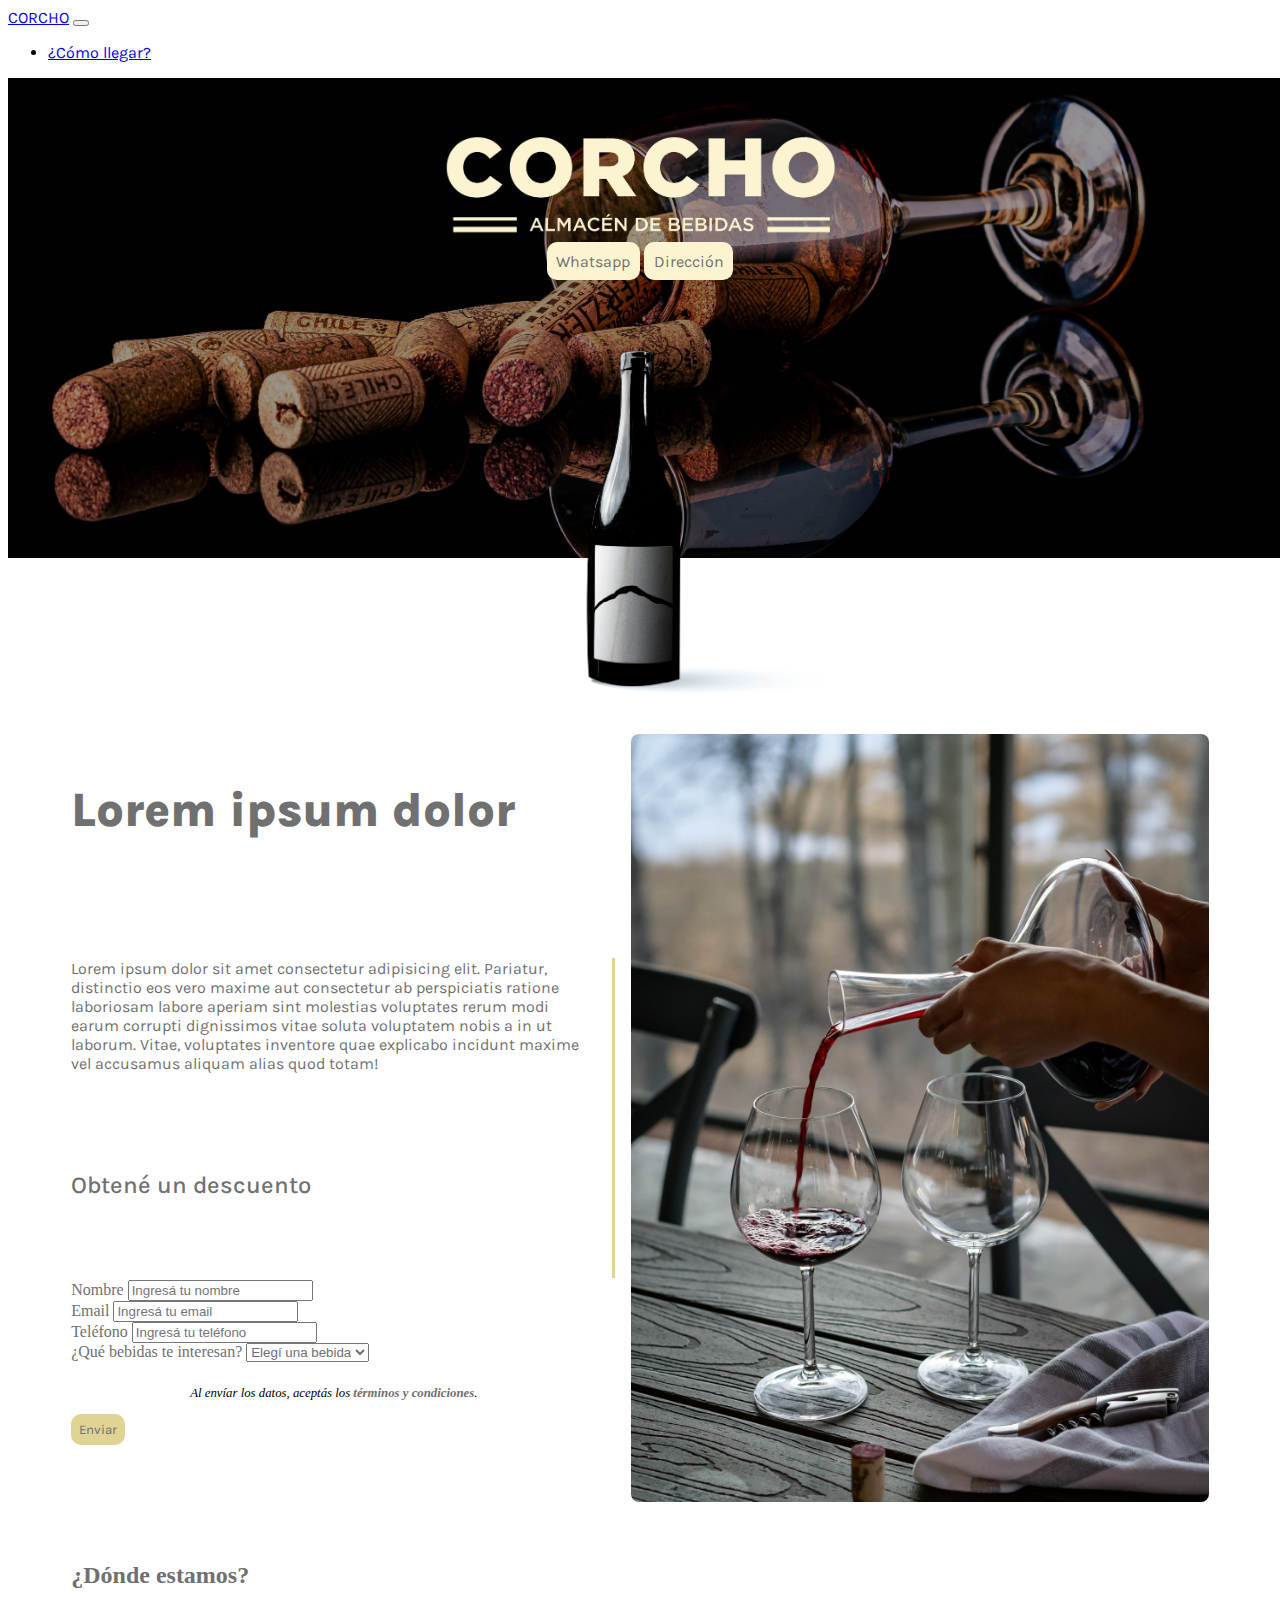
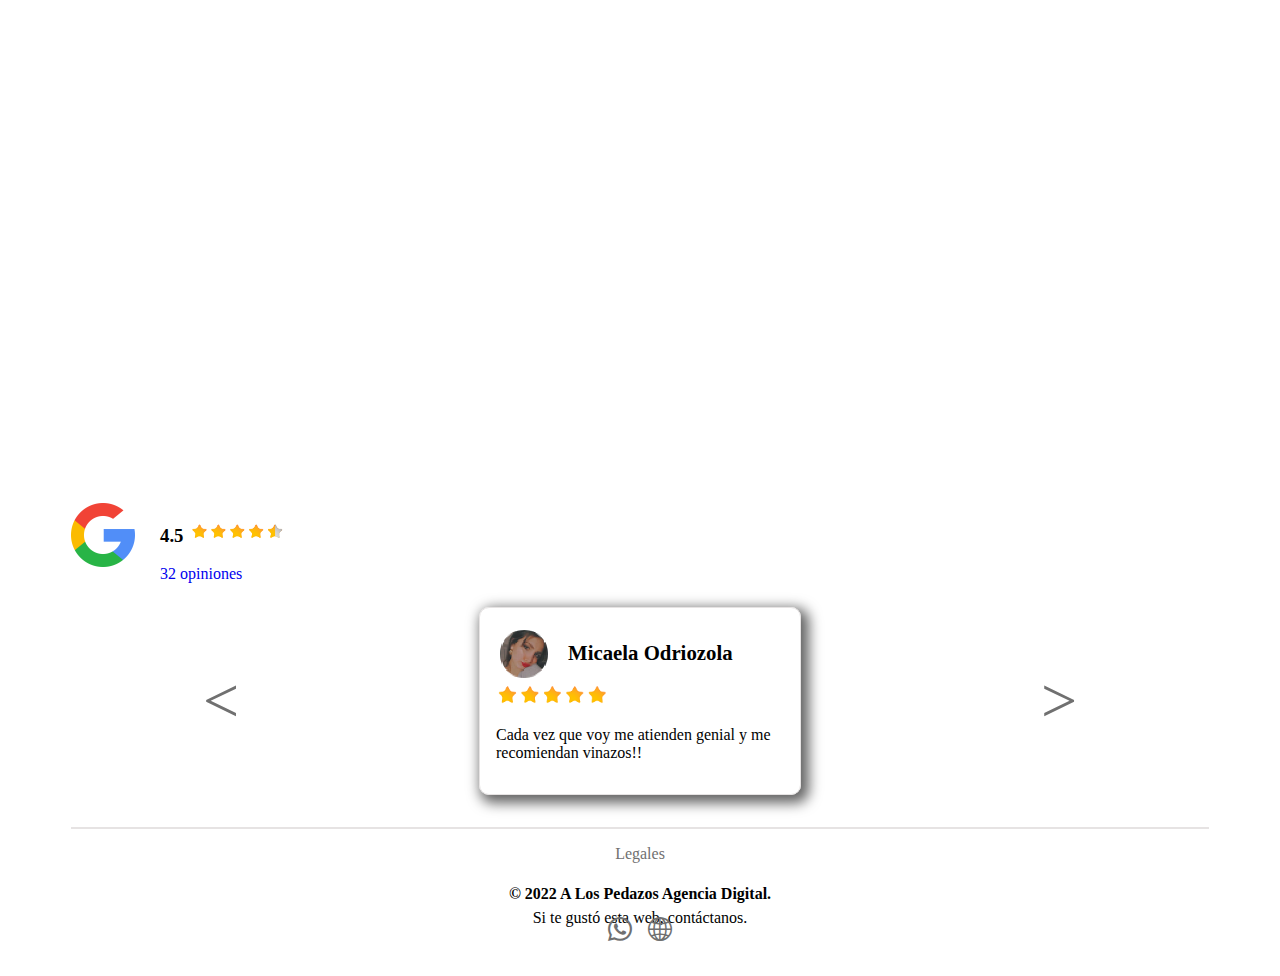
==== index.html @ 09d90073 "primer commit" ====
<!DOCTYPE html>
<html lang="en">
<head>
    <meta charset="UTF-8">
    <meta http-equiv="X-UA-Compatible" content="IE=edge">
    <meta name="viewport" content="width=device-width, initial-scale=1.0">
    <link href="https://cdn.jsdelivr.net/npm/bootstrap@5.2.1/dist/css/bootstrap.min.css" rel="stylesheet" integrity="sha384-iYQeCzEYFbKjA/T2uDLTpkwGzCiq6soy8tYaI1GyVh/UjpbCx/TYkiZhlZB6+fzT" crossorigin="anonymous">
    <link rel="preconnect" href="https://fonts.googleapis.com">
    <link rel="preconnect" href="https://fonts.gstatic.com" crossorigin>
    <link rel="stylesheet" href="https://cdn.jsdelivr.net/npm/bootstrap-icons@1.9.1/font/bootstrap-icons.css">
    <link href="https://fonts.googleapis.com/css2?family=Karla:ital,wght@0,200;0,300;0,400;0,500;0,600;0,700;0,800;1,200;1,300;1,400;1,500;1,600;1,700;1,800&display=swap" rel="stylesheet">
    <link rel="stylesheet" href="css/styles.css">
    <link rel="stylesheet" href="css/comentarios.css">
    <link rel="icon" type="image/x-icon" href="/images/favicom-01.png">
    <title>Corcho, tienda de bebidas</title>
</head>
<body>
    
    <!-- MENÚ (bootstrap)-->

    <nav class="navbar navbar-expand-lg bg-light gm-font-type">
        <div class="container-fluid">
          <a class="navbar-brand" href="index.html">CORCHO</a>
          <button class="navbar-toggler" type="button" data-bs-toggle="collapse" data-bs-target="#navbarNav" aria-controls="navbarNav" aria-expanded="false" aria-label="Toggle navigation">
            <span class="navbar-toggler-icon"></span>
          </button>
          <div class="collapse navbar-collapse" id="navbarNav">
            <ul class="navbar-nav">
              <!-- deshabilitado 
              <li class="nav-item">
                <a class="nav-link" href="club-del-vino.html">Club del vino</a>
              </li>
            -->
              <li class="nav-item">
                <a class="nav-link" href="#ancla-mapa">¿Cómo llegar?</a>
              </li>
            </ul>
          </div>
        </div>
    </nav>

    <!-- FIN MENÚ-->

    <MAIN>

        <!-- JUMBOTRON CON MARCA-->
        
        <div class="jumbotron-marca">

            <div class="fondo-jumbotron"> </div>

            <div class="container-logo">
                <img class="imagen-logo" src="images/logo-corcho-01-01.png" alt="">

                <div class="botonera"> <!-- MENÚ (bootstrap)-->
                    <a class="gm-font-type gm-botones-jumbotron" href="">Whatsapp</a>
                    <a class="gm-font-type gm-botones-jumbotron" href="#ancla-mapa">Dirección</a>
                </div>
            </div>

            <img class="imagen-producto" src="images/vino-01.png" alt="botella de vino">

        </div>
        
        <!-- FIN JUMBOTRON CON MARCA-->

        <!-- BOTÓN CLUB DEL VINO-->

        <!-- DESHABILITADO
        <div class="boton-club-del-vino">

          <div class="contenedor-texto-titulo-club-del-vino">

            <h2 class="gm-font-type titulo-club-del-vino">Club del Vino</h2>
          
            <p class="gm-font-type texto-club-del-vino">Obtené la membresía de nuestro Club del Vino y recibí todos los meses en tu casa todos los mejores vinos seleccionados.</p>

          </div>

          <a class="gm-font-type gm-botones-club-del-vino" href="">Inscribirme</a>

        </div>
        -->

        <!-- FIN BOTÓN CLUB DEL VINO-->

        <!-- DESCRIPCIÓN MARCA Y FORMULARIO-->

        <div class="descripcion-marca">

            <div class="texto-descripcion-marca">
                
                <p class="titulo-marca color-tipografia">Lorem ipsum dolor</p>

                <p class="cuerpo-texto-marca color-tipografia">Lorem ipsum dolor sit amet consectetur adipisicing elit. Pariatur, distinctio eos vero maxime aut consectetur ab perspiciatis ratione laboriosam labore aperiam sint molestias voluptates rerum modi earum corrupti dignissimos vitae soluta voluptatem nobis a in ut laborum. Vitae, voluptates inventore quae explicabo incidunt maxime vel accusamus aliquam alias quod totam!</p>

                <p class="titulo-descuento color-tipografia">Obtené un descuento</p>

                <!-- Inicio formulario-->

                <div class="row"> <!-- MENÚ (bootstrap)-->
                      <div class="col-lg-10 col-md-10 mx-auto shadow border bg-white p-4 rounded">
                          <form name="datos"> <!-- Este es el "name" del form del PUNTO 3-->
                              <div id="form_alerts"></div> <!-- El ID de este div es el que está conectado con el mensaje de respuesta de que se envío correctamente. Ver el script al final de este html donde dice "form.addEventListener"-->
                              <div class="form-group mb-3">
                                  <label for="name" class="form-label color-tipografia">Nombre</label>
                                  <input type="text" id="name" name="nombre" class="form-control" placeholder="Ingresá tu nombre" required>
                              </div>
                              <div class="form-group mb-3">
                                  <label for="email" class="form-label color-tipografia">Email</label>
                                  <input type="email" id="email" name="email" class="form-control" placeholder="Ingresá tu email" required>
                              </div>
                                  <label for="text" class="form-label color-tipografia">Teléfono</label>
                                  <input type="text" id="telefono" name="telefono" class="form-control" placeholder="Ingresá tu teléfono" required>
                              <div>
                              </div>
                                <label for="interes" class="form-label color-tipografia intereses-form">¿Qué bebidas te interesan?</label>
                                <select type="text" id="interes" name="interes" class="form-control color-tipografia" required>
                                    <option hidden value="elegi-bebida">Elegí una bebida</option>
                                    <option value="cervezas">Cervezas</option>
                                    <option value="vinos">Vinos</option>
                                    <option value="destilados">Destilados</option>
                                    <option value="fernet">Fernet</option>
                                    <option value="todas">todas</option>
                                    <option value="ninguna">ninguna</option>
                                </select>
                              <div>
                                <p class="aviso-formulario">Al envíar los datos, aceptás los <a class="terminos-link" href="legales.html">términos y condiciones</a>.</p>
                                  <button class="mt-3 gm-botones-formulario" type="submit">Enviar</button>
                              </div>

                          </form>
                      </div>
                </div>

                <!-- Fin formulario-->
              
            </div>

            <span class="linea-divisoria"></span>

            <div class="imagen-descripcion-marca"></div>

        </div>

        <!-- FIN DESCRIPCIÓN MARCA Y FORMULARIO-->

        <!-- MAPA-->

        <div class="contenedor-mapa">

          <h2 class="titulo-donde-estamos color-tipografia" id="ancla-mapa">¿Dónde estamos?</h2>

          <iframe class="mapa" src="https://www.google.com/maps/embed?pb=!1m18!1m12!1m3!1d11038.797175637366!2d-58.486082428704584!3d-34.658389030803086!2m3!1f0!2f0!3f0!3m2!1i1024!2i768!4f13.1!3m3!1m2!1s0x95bcc9e384761f47%3A0xacbb4d0de6c15e55!2sCorcho%20-%20Almac%C3%A9n%20de%20Bebidas!5e0!3m2!1ses-419!2sar!4v1676153326492!5m2!1ses-419!2sar" width="600" height="450" style="border:0;" allowfullscreen="" loading="lazy" referrerpolicy="no-referrer-when-downgrade"></iframe>

        </div>

         <!-- FIN MAPA-->

         <!-- COMENTARIOS-->

         <div class="contenedor-google">

            <div class="contenedor-logo">
              <img class="logo-google" src="images/google.png" alt="estrellas de puntuación">
            </div>

          <div class="contenedor-titulo-estrellas">
            <h3 class="titulo-comentarios">4.5 <img class="estrellas-totales" src="images/estrellas.png" alt=""></h3> 
            <a href="https://www.google.com/search?q=corcho+almacen+de+bebidas&oq=corcho+&aqs=chrome.0.69i59j69i57j69i59j0i20i131i263i433i512j0i512j69i61l3.11413j0j4&sourceid=chrome&ie=UTF-8#" class="cantidad-opiniones">32 opiniones</a>
          </div>

        </div>

       <div class="contenedor-comentario-macro">
          <div class="modificador anterior"><</div>
          <div class="contenedor-comentario-micro">
            <div class="contenedor-foto-y-nombre">
              <img class="imagen-profile" src="" alt="estrellas de puntuación">
              <h2 class="nombre"></h2>
            </div>
            <img class="estrellas" src="" alt="estrellas de puntuación">
            <p class="comentario"></p>
          </div>
          <div class="modificador proximo">></div>
       </div>

         <!-- FIN COMENTARIOS-->

    </MAIN>

    <footer>

      <div class="linea-divisoria-footer"></div>

      <div class="footer-container">

        <a class="legales" href="">Legales</a>

        <p class="copyright">© 2022 A Los Pedazos Agencia Digital.</p>
        <p class="contactanos">Si te gustó esta web, contáctanos.</p>

        <div class="redes-sociales">
          <a href=""><i class="bi bi-whatsapp"></i></a>
          <a href=""><i class="bi bi-globe2"></i></a>
        </div>

      </div>
    </footer>

    <script src="https://code.jquery.com/jquery-3.6.0.min.js"></script>

    <script src="https://cdn.jsdelivr.net/npm/bootstrap@5.0.1/dist/js/bootstrap.bundle.min.js"></script>

    <script>
        const scriptURL = 'https://script.google.com/macros/s/AKfycbyBd74kFMRSNZR25QwWjC04V6r0dmGNL6Fuhk_360Ca9wk6gvDs4M8Akzs8KxHvC__UnA/exec'
        const form = document.forms['datos']
        
        form.addEventListener('submit', e => {
            e.preventDefault()
            fetch(scriptURL, { method: 'POST', body: new FormData(form)})
            .then(response => $("#form_alerts").html("<div class='alert alert-success'>¡Listo! Obtuviste un 10% de descuento para tu próxima compra. Hace un print de pantalla y mostralo en tu próxima visita. <span class='bold'>Esta promoción solo es válida una vez por cliente, si ya usaste un cupón con anterioridad no podrás usar este.</span> </div>"))
            .catch(error => $("#form_alerts").html("<div class='alert alert-danger'>Los datos no fueron enviados.</div>"))
        })
    </script>

    <script src="js/comentarios.js"></script>
    
</body>
</html>
---- css/styles.css ----
/*Establecer colores*/

:root{ /*Establecemos paleta de colores*/
    --primary-color: #fcf4d0;
    --primary-color-hard: #f5e392;
    --secondary-color: #e0d494;
    --secondary-color-hard: #beb05d;
    --blanco-1: #ffff;
    --blanco-2: #f8f5f5;
    --gris-1: #e6e3e3;
    --gris-2: #707070;
}

/*Establecer tipografía para modificar los componentes de bootstrap. A los componentes propios, le aplicamos directamente la tipografía a la clase para que después sea más fácil modificarlos*/

.gm-font-type{
    font-family: 'Karla', sans-serif; /*Colocar la tipografía que queremos*/
}


.color-tipografia{
    color: var(--gris-2);
}

.bold{
    font-weight: 700;
}

/*JUMBOTRON*/

.jumbotron-marca{
    width: 100%;
    display: grid;
    grid-template-columns: repeat(12, 1fr);
    grid-template-rows: repeat(4, 10rem);
}
.fondo-jumbotron{
    width: 100%;
    height: 30rem;
    margin: auto;
    background-image: url(../images/lucas-santos-wU2PEf1UVvM-unsplash-01.jpg);
    background-size: cover;
    filter: brightness(60%);
    position: absolute; /*El position absolute permite que otros elementos ocupen el mismo espacio*/
    z-index: -1; /*Con z-index "-1" lo mandamos para atrás*/
}

.container-logo{
    grid-column: 1 / 13;
    display: grid;
}

.imagen-logo{
    width: 32%;
    justify-self: center;
    margin-top: 3rem;
    margin-bottom: 1rem;
}

.botonera{
    justify-self: center;
}

.gm-botones-jumbotron{
    background-color: var(--primary-color);
    color: var(--gris-2);
    border-radius: 10px;
    border: none;
    padding: 0.6rem;
    text-decoration: none;
}

.gm-botones-jumbotron:hover{
    background-color: var(--primary-color-hard);
    color: var(--gris-2);

}

.imagen-producto{
    width: 25rem;
    position: relative;
    top: 6rem;
    grid-column: 1 / 13;
    justify-self: center;
    
}

/*BOTÓN CLUB DEL VINO*/

.boton-club-del-vino{
    width: 90%;
    max-height: 50rem;
    margin: auto;
    border-radius: 10px;
    background-image: url(../images/yogendra-singh-7FjxbHnbibQ-unsplash-01.jpg);
    background-size: cover;
    padding: 1.5rem;

    display: grid;
    grid-template-columns: 70% 30%;
    grid-gap: 2rem;
}

@media (max-width: 700px){
     
    .boton-club-del-vino{
        grid-template-columns: 1fr;
        grid-gap: 1rem;
        margin-top: 2rem;
    }


}

.titulo-club-del-vino{
    color: var(--primary-color);
    font-weight: 900;
}

.texto-club-del-vino{
    color: var(--primary-color);
}

.gm-botones-club-del-vino{
    font-size: 1.2rem;
    width: fit-content;
    height: fit-content;
    padding: 0.6rem;
    background-color: var(--primary-color);
    color: var(--gris-2);
    border-radius: 10px;
    text-decoration: none;
    justify-self: center;
    align-self: center;
}

@media (max-width: 700px){
     
    .gm-botones-club-del-vino{
        justify-self: end;  
        font-size: 1rem;
    }

}

/*DESCRIPCIÓN MARCA*/

.descripcion-marca{
    width: 90%;
    margin: auto;
    margin-top: 1rem;
    display: flex;
}

.texto-descripcion-marca{
    width: 100rem;
    display: grid;

}

.titulo-marca{
    font-size: 3rem;
    font-family: 'Karla', sans-serif;
    font-weight: 900;
}

.cuerpo-texto-marca{
    font-size: 1rem;
    font-family: 'Karla', sans-serif;
}

.titulo-descuento{
    font-size: 1.5rem;
    font-family: 'Karla', sans-serif;
    font-weight: 500;
}

/*FORMULARIO*/

.gm-botones-formulario{
    font-family: 'Karla', sans-serif;
    background-color: var(--secondary-color);
    color: var(--gris-2);
    border: none;
    border-radius: 10px;
    padding: 0.5rem;
}

.gm-botones-formulario:hover{
    background-color: var(--secondary-color-hard);
}

.gm-botones-formulario:visited{
    border: none;
}

.aviso-formulario{
    margin-top: 1.5rem;
    text-align: center;
    font-size: 0.8rem;
    font-style: italic;
}

.terminos-link{
    text-decoration: none;
    color: var(--gris-2);
    font-weight: 700;
}

.intereses-form{
    margin-top: 1rem;
}

/*IMAGEN Y LÍNEA DIVISORIA*/ 

.linea-divisoria{
    width: 0.5rem;
    height: 20rem;
    background-color: var(--secondary-color);
    color: var(--gris-2);
    margin-left: 1rem;
    margin-right: 1rem;
    align-self: center;
}

.imagen-descripcion-marca{
    width: 110rem;
    height: 48rem;
    border-radius: 0.5rem;
    background-image: url(../images/theme-photos-mR_lv_G7XCY-unsplash.jpg);
    background-size: cover;
    align-self: center;
}

/*CONTENEDOR MAPA*/

.contenedor-mapa{
    width: 90%;
    margin: auto;
    margin-top: 2.5rem;
    display: grid;
}

.titulo-donde-estamos{
    margin-bottom: 1.5rem;
}

.mapa{
    width: 100%;
    justify-self: center;
    border-radius: 10px;
}

/*FOOTER*/

.linea-divisoria-footer{
    width: 90%;
    margin: auto;
    margin-top: 2rem;
    margin-bottom: 1rem;
    height: 0.1rem;
    background-color: var(--gris-1);
}

.footer-container{
    width: 90%;
    margin: auto;
    margin-bottom: 2rem;
    display: grid;
    grid-template-rows: repeat(3, 1.5rem);

}

.copyright{
    justify-self: center;
    font-weight: 700;
}

.legales{
    justify-self: center;
    text-decoration: none;
    color: var(--gris-2);
}

.legales:hover{
    color: var(--secondary-color-hard);
}

.contactanos{
    justify-self: center;
}

.redes-sociales{
    font-size: 24px;
    justify-self: center;
    display: flex;
    gap: 1rem;
}

.bi{
    color: var(--gris-2);
}

.bi:hover{
    color: var(--secondary-color-hard);
}

/*MEDIA QUERY*/

@media (max-width: 1100px){
     
    .titulo-marca{
        font-size: 2.5rem;
    }

    .imagen-descripcion-marca{
        
        height: 44rem;
    }
     
}

@media (max-width: 900px){

    .imagen-logo{
        width: 25rem;
    }

    .titulo-marca{
        font-size: 1.9rem;
    }

     
}

@media (max-width: 700px){

    .jumbotron-marca{
        grid-template-rows: repeat(4, 8rem);
    }

    .fondo-jumbotron{
        height: 25rem;
    }

    .imagen-logo{
        width: 18rem;
        margin-bottom: 2rem;
    }

    .imagen-producto{
        width: 20rem;
    }

    .descripcion-marca{
        flex-wrap: wrap;
    } 

    .linea-divisoria{
        width: 100%;
        height: 0.1rem;
        margin-top: 1rem;
        margin-bottom: 1rem;
    }

    .imagen-descripcion-marca{
        height: 20rem;
    }

    .linea-divisoria-footer{
        width: 100%;
    }

}
---- css/comentarios.css ----
.contenedor-google{
    width: 90%;
    margin: auto;
    margin-top: 2.5rem;
    display: flex;
}

@media (max-width: 600px){
     
    .contenedor-google{
        width: 50%;
    }
}

.logo-google{
   width: 4rem;
}

.contenedor-titulo-estrellas{
    width: 90%;
    margin: auto;
}

.estrellas-totales{
    width: 6rem;
}

.cantidad-opiniones{
    text-decoration: none;
}


.contenedor-comentario-macro{
    width: 90%;
    margin: auto;
    margin-top: 1.5rem;
    display: flex;
    justify-content: center;
    grid-gap: 15rem;
}

@media (max-width: 850px){
     
    .contenedor-comentario-macro{
        grid-gap: 1rem;
    }
}

.modificador{
    font-size: 4rem;
    align-self: center;
    color: var(--gris-2);
    cursor: pointer;
}

@media (max-width: 600px){
     
    .modificador{
        font-size: 3rem;
    }
}

.contenedor-comentario-micro{
    width: 18rem;
    border: 1px solid var(--gris-1);
    border-radius: 10px;
    padding: 1rem;
    box-shadow: 0.3rem 0.3rem 0.8rem 0.2rem rgb(99, 99, 99);
}

.estrellas{
    width: 7rem;
}

.contenedor-foto-y-nombre{
    width: 100%;
    display: flex;
    grid-gap: 1rem;
}

.nombre{
    font-size: 1.3rem;
    align-self: center;
}

.imagen-profile{
    width: 3.5rem;
    align-self: center;
}
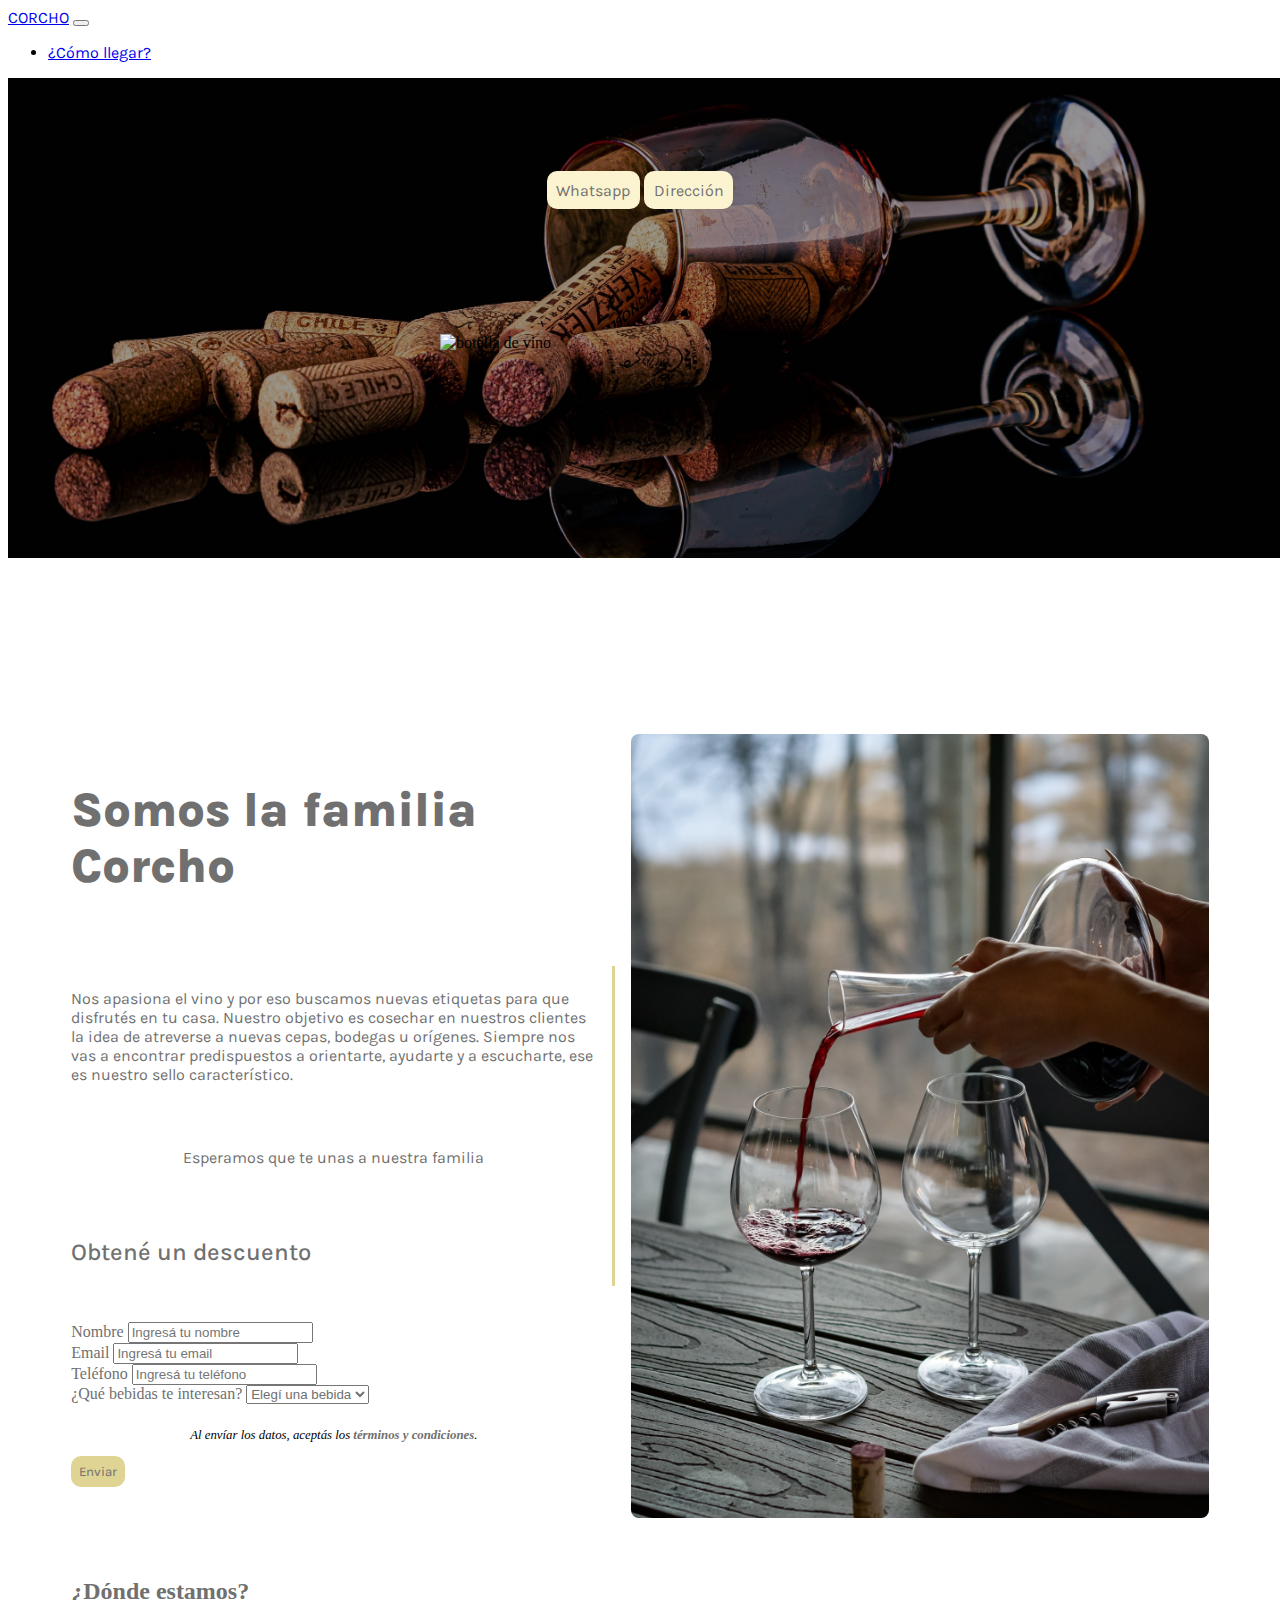
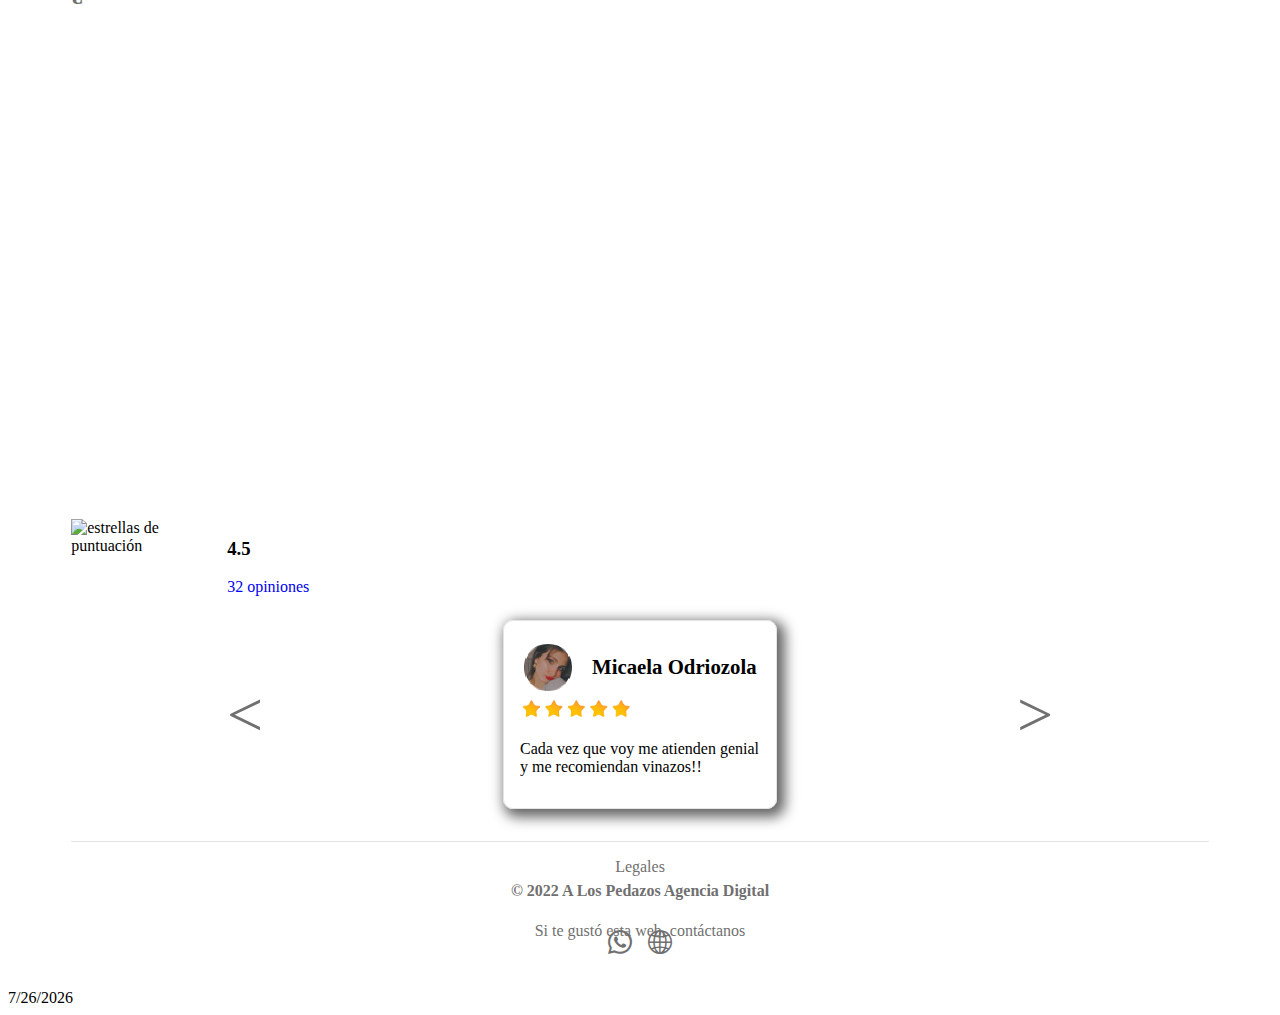
==== commit 07b5a31f: "actualizacion" ====
--- a/index.html
+++ b/index.html
@@ -11,7 +11,7 @@
     <link href="https://fonts.googleapis.com/css2?family=Karla:ital,wght@0,200;0,300;0,400;0,500;0,600;0,700;0,800;1,200;1,300;1,400;1,500;1,600;1,700;1,800&display=swap" rel="stylesheet">
     <link rel="stylesheet" href="css/styles.css">
     <link rel="stylesheet" href="css/comentarios.css">
-    <link rel="icon" type="image/x-icon" href="/images/favicom-01.png">
+    <link rel="icon" type="image/x-icon" href="/images/comentarios/L1.png">
     <title>Corcho, tienda de bebidas</title>
 </head>
 <body>
@@ -50,15 +50,15 @@
             <div class="fondo-jumbotron"> </div>
 
             <div class="container-logo">
-                <img class="imagen-logo" src="images/logo-corcho-01-01.png" alt="">
+                <img class="imagen-logo" src="images/comentarios/logo-corcho-01-01.png" alt="">
 
                 <div class="botonera"> <!-- MENÚ (bootstrap)-->
-                    <a class="gm-font-type gm-botones-jumbotron" href="">Whatsapp</a>
+                    <a class="gm-font-type gm-botones-jumbotron" href="https://api.whatsapp.com/send/?phone=5491122548143&text&type=phone_number&app_absent=0">Whatsapp</a>
                     <a class="gm-font-type gm-botones-jumbotron" href="#ancla-mapa">Dirección</a>
                 </div>
             </div>
 
-            <img class="imagen-producto" src="images/vino-01.png" alt="botella de vino">
+            <img class="imagen-producto" src="images/comentarios/vino-01.png" alt="botella de vino">
 
         </div>
         
@@ -90,9 +90,12 @@
 
             <div class="texto-descripcion-marca">
                 
-                <p class="titulo-marca color-tipografia">Lorem ipsum dolor</p>
-
-                <p class="cuerpo-texto-marca color-tipografia">Lorem ipsum dolor sit amet consectetur adipisicing elit. Pariatur, distinctio eos vero maxime aut consectetur ab perspiciatis ratione laboriosam labore aperiam sint molestias voluptates rerum modi earum corrupti dignissimos vitae soluta voluptatem nobis a in ut laborum. Vitae, voluptates inventore quae explicabo incidunt maxime vel accusamus aliquam alias quod totam!</p>
+                <p class="titulo-marca color-tipografia">Somos la familia Corcho</p>
+
+                <p class="cuerpo-texto-marca color-tipografia">Nos apasiona el vino y por eso buscamos nuevas etiquetas para que disfrutés en tu casa. Nuestro objetivo es cosechar en nuestros clientes la idea de atreverse a nuevas cepas, bodegas u orígenes.
+                Siempre nos vas a encontrar predispuestos a orientarte, ayudarte y a escucharte, ese es nuestro sello característico.</p>
+
+                <p class="cuerpo-texto-marca color-tipografia centrar-texto">Esperamos que te unas a nuestra familia</p>
 
                 <p class="titulo-descuento color-tipografia">Obtené un descuento</p>
 
@@ -102,6 +105,10 @@
                       <div class="col-lg-10 col-md-10 mx-auto shadow border bg-white p-4 rounded">
                           <form name="datos"> <!-- Este es el "name" del form del PUNTO 3-->
                               <div id="form_alerts"></div> <!-- El ID de este div es el que está conectado con el mensaje de respuesta de que se envío correctamente. Ver el script al final de este html donde dice "form.addEventListener"-->
+
+                              <!-- El input siguiente, brinda la fecha, EL USUARIO NO LO VE-->
+                              <input hidden type="text" id="fecha" name="fecha"  value= "">
+
                               <div class="form-group mb-3">
                                   <label for="name" class="form-label color-tipografia">Nombre</label>
                                   <input type="text" id="name" name="nombre" class="form-control" placeholder="Ingresá tu nombre" required>
@@ -125,7 +132,7 @@
                                     <option value="ninguna">ninguna</option>
                                 </select>
                               <div>
-                                <p class="aviso-formulario">Al envíar los datos, aceptás los <a class="terminos-link" href="legales.html">términos y condiciones</a>.</p>
+                                <p class="aviso-formulario">Al envíar los datos, aceptás los <a class="terminos-link" href="secciones/legales.html">términos y condiciones</a>.</p>
                                   <button class="mt-3 gm-botones-formulario" type="submit">Enviar</button>
                               </div>
 
@@ -162,11 +169,11 @@
          <div class="contenedor-google">
 
             <div class="contenedor-logo">
-              <img class="logo-google" src="images/google.png" alt="estrellas de puntuación">
+              <img class="logo-google" src="images/comentarios/google.png" alt="estrellas de puntuación">
             </div>
 
           <div class="contenedor-titulo-estrellas">
-            <h3 class="titulo-comentarios">4.5 <img class="estrellas-totales" src="images/estrellas.png" alt=""></h3> 
+            <h3 class="titulo-comentarios">4.5 <img class="estrellas-totales" src="images/comentarios/estrellas.png" alt=""></h3> 
             <a href="https://www.google.com/search?q=corcho+almacen+de+bebidas&oq=corcho+&aqs=chrome.0.69i59j69i57j69i59j0i20i131i263i433i512j0i512j69i61l3.11413j0j4&sourceid=chrome&ie=UTF-8#" class="cantidad-opiniones">32 opiniones</a>
           </div>
 
@@ -174,14 +181,11 @@
 
        <div class="contenedor-comentario-macro">
           <div class="modificador anterior"><</div>
-          <div class="contenedor-comentario-micro">
-            <div class="contenedor-foto-y-nombre">
-              <img class="imagen-profile" src="" alt="estrellas de puntuación">
-              <h2 class="nombre"></h2>
-            </div>
-            <img class="estrellas" src="" alt="estrellas de puntuación">
-            <p class="comentario"></p>
-          </div>
+          
+          <div class="contenedor-autogenerador-de-comentarios">
+            
+          </div>
+
           <div class="modificador proximo">></div>
        </div>
 
@@ -195,14 +199,14 @@
 
       <div class="footer-container">
 
-        <a class="legales" href="">Legales</a>
-
-        <p class="copyright">© 2022 A Los Pedazos Agencia Digital.</p>
-        <p class="contactanos">Si te gustó esta web, contáctanos.</p>
+        <a class="legales" href="secciones/legales.html">Legales</a>
+
+        <a href="https://www.alpagenciadigital.com/" class="copyright">© 2022 A Los Pedazos Agencia Digital</a>
+        <p class="contactanos">Si te gustó esta web, contáctanos</p>
 
         <div class="redes-sociales">
-          <a href=""><i class="bi bi-whatsapp"></i></a>
-          <a href=""><i class="bi bi-globe2"></i></a>
+          <a href="https://api.whatsapp.com/send/?phone=541148706906&text=Hola%2C+quisiera+obtener+m%C3%A1s+informaci%C3%B3n+sobre+los+servicios+de+comunicaci%C3%B3n+que+ofrec%C3%A9s.&type=phone_number&app_absent=0"><i class="bi bi-whatsapp"></i></a>
+          <a href="https://www.alpagenciadigital.com/"><i class="bi bi-globe2"></i></a>
         </div>
 
       </div>
@@ -224,6 +228,13 @@
         })
     </script>
 
+    <script> //Genera la fecha del día y se la suma al formulario para que nos llegue en la base de datos
+      date = new Date().toLocaleDateString();
+      document.write(date);
+      let fechaActual = document.getElementById("fecha");
+      fechaActual.value = date;  
+    </script>
+
     <script src="js/comentarios.js"></script>
     
 </body>
--- a/css/styles.css
+++ b/css/styles.css
@@ -158,6 +158,10 @@
 
 }
 
+.centrar-texto{
+    text-align: center;
+}
+
 .titulo-marca{
     font-size: 3rem;
     font-family: 'Karla', sans-serif;
@@ -225,7 +229,7 @@
 
 .imagen-descripcion-marca{
     width: 110rem;
-    height: 48rem;
+    height: 49rem;
     border-radius: 0.5rem;
     background-image: url(../images/theme-photos-mR_lv_G7XCY-unsplash.jpg);
     background-size: cover;
@@ -274,6 +278,15 @@
 .copyright{
     justify-self: center;
     font-weight: 700;
+    text-decoration: none;
+    color: var(--gris-2);
+}
+
+.copyright:hover{
+    justify-self: center;
+    font-weight: 700;
+    text-decoration: none;
+    color: var(--secondary-color-hard);
 }
 
 .legales{
@@ -288,6 +301,7 @@
 
 .contactanos{
     justify-self: center;
+    color: var(--gris-2);
 }
 
 .redes-sociales{
--- a/css/comentarios.css
+++ b/css/comentarios.css
@@ -61,11 +61,65 @@
 }
 
 .contenedor-comentario-micro{
-    width: 18rem;
+    width: 15rem;
     border: 1px solid var(--gris-1);
     border-radius: 10px;
     padding: 1rem;
     box-shadow: 0.3rem 0.3rem 0.8rem 0.2rem rgb(99, 99, 99);
+}
+
+.contenedor-comentario-micro-ingresa{
+    width: 15rem;
+    border: 1px solid var(--gris-1);
+    border-radius: 10px;
+    padding: 1rem;
+    box-shadow: 0.3rem 0.3rem 0.8rem 0.2rem rgb(99, 99, 99);
+
+   
+    position: relative;
+    animation-name: movimientoIngresa;
+    animation-duration: 6s; /*La duración debe ser la misma que indicamos en javascript
+    z-index: 1; */
+}
+
+@keyframes movimientoIngresa {
+    0% {left: 7rem; opacity: 0;}
+    30% {left: 0rem; opacity: 1;}
+}
+
+@media (max-width: 600px){
+     
+    @keyframes movimientoIngresa {
+        0% {left: 2rem; opacity: 0;}
+        20% {left: 0rem; opacity: 1;}
+    }
+}
+
+.contenedor-comentario-micro-sale{
+    width: 15rem;
+    border: 1px solid var(--gris-1);
+    border-radius: 10px;
+    padding: 1rem;
+    box-shadow: 0.3rem 0.3rem 0.8rem 0.2rem rgb(99, 99, 99);
+
+   
+    position: relative;
+    animation-name: movimientoSale;
+    animation-duration: 6s; /*La duración debe ser la misma que indicamos en javascript
+    z-index: 1; */
+}
+
+@keyframes movimientoSale {
+    0% {right: 7rem; opacity: 0;}
+    30% {right: 0rem; opacity: 1;}
+}
+
+@media (max-width: 600px){
+     
+    @keyframes movimientoSale {
+        0% {right: 2rem; opacity: 0;}
+        20% {right: 0rem; opacity: 1;}
+    }
 }
 
 .estrellas{
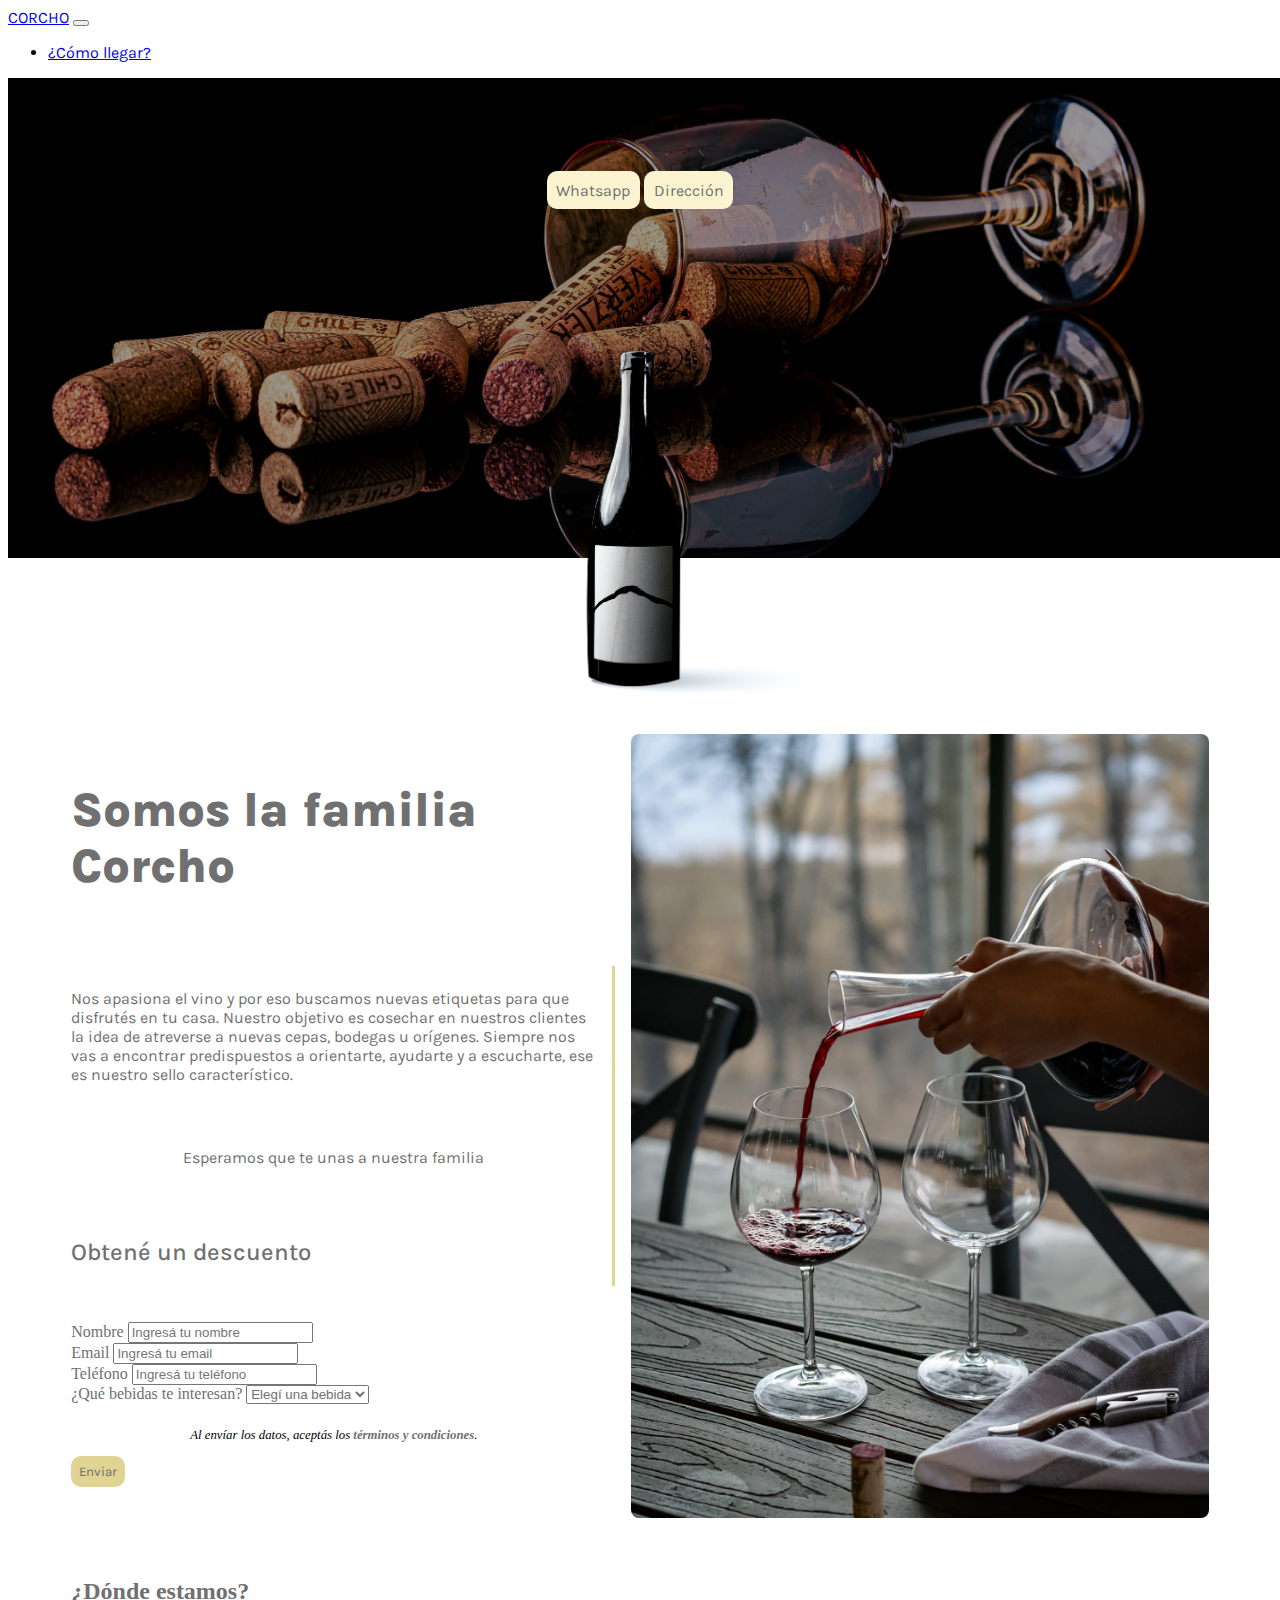
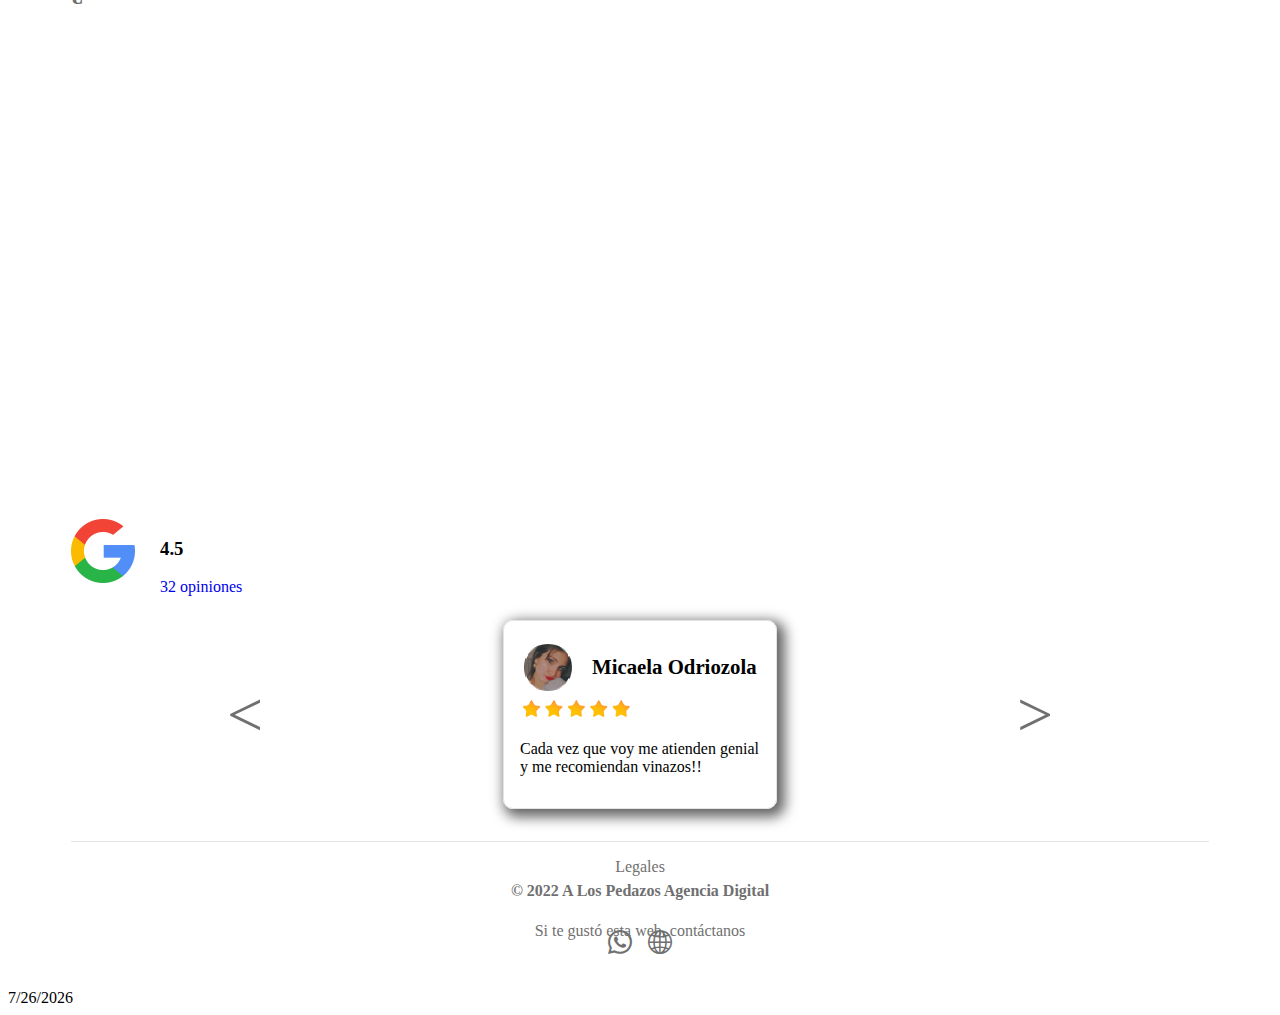
==== commit 5bb57e88: "actualizacion" ====
--- a/index.html
+++ b/index.html
@@ -14,6 +14,17 @@
     <link rel="icon" type="image/x-icon" href="/images/comentarios/L1.png">
     <title>Corcho, tienda de bebidas</title>
 </head>
+
+<!-- Google tag (gtag.js) -->
+<script async src="https://www.googletagmanager.com/gtag/js?id=G-05D6G5E6DB"></script>
+<script>
+  window.dataLayer = window.dataLayer || [];
+  function gtag(){dataLayer.push(arguments);}
+  gtag('js', new Date());
+
+  gtag('config', 'G-05D6G5E6DB');
+</script>
+
 <body>
     
     <!-- MENÚ (bootstrap)-->
@@ -58,7 +69,7 @@
                 </div>
             </div>
 
-            <img class="imagen-producto" src="images/comentarios/vino-01.png" alt="botella de vino">
+            <img class="imagen-producto" src="images/vino-01.png" alt="botella de vino">
 
         </div>
         
@@ -169,7 +180,7 @@
          <div class="contenedor-google">
 
             <div class="contenedor-logo">
-              <img class="logo-google" src="images/comentarios/google.png" alt="estrellas de puntuación">
+              <img class="logo-google" src="images/google.png" alt="estrellas de puntuación">
             </div>
 
           <div class="contenedor-titulo-estrellas">
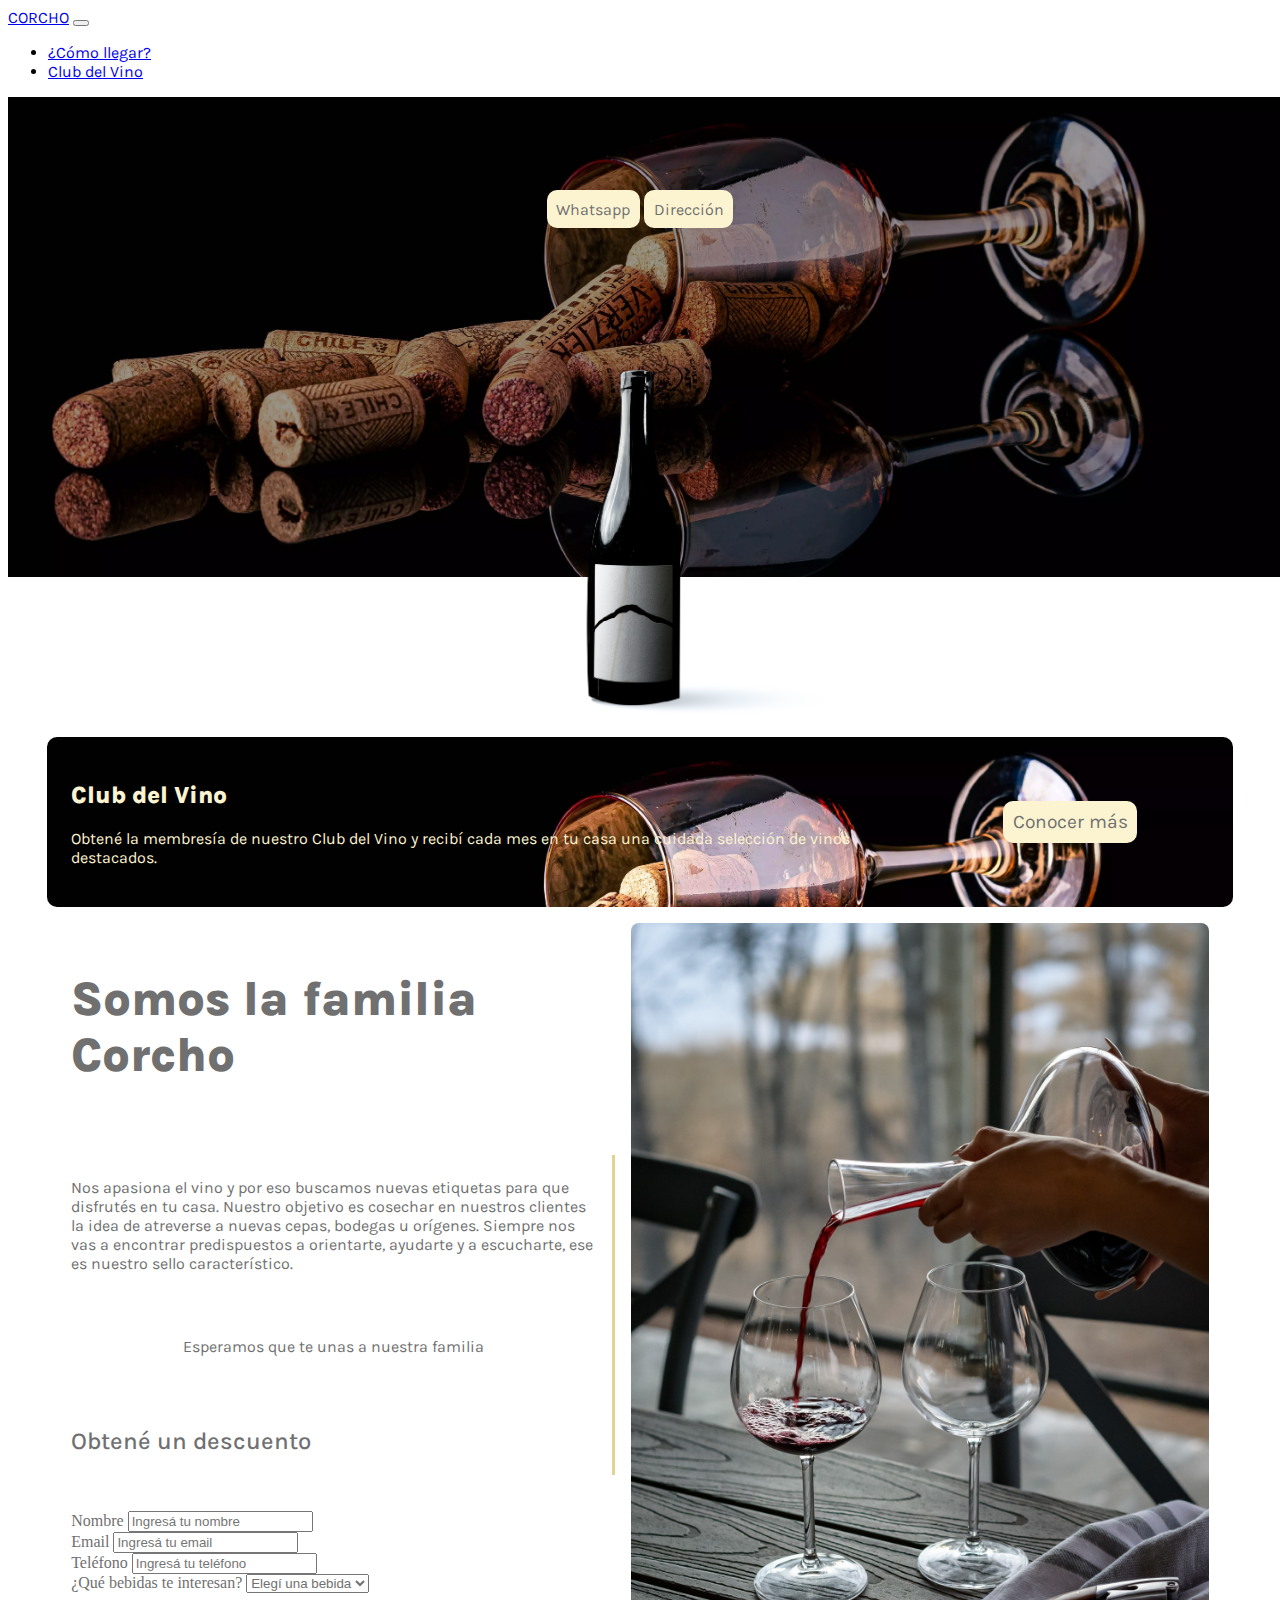
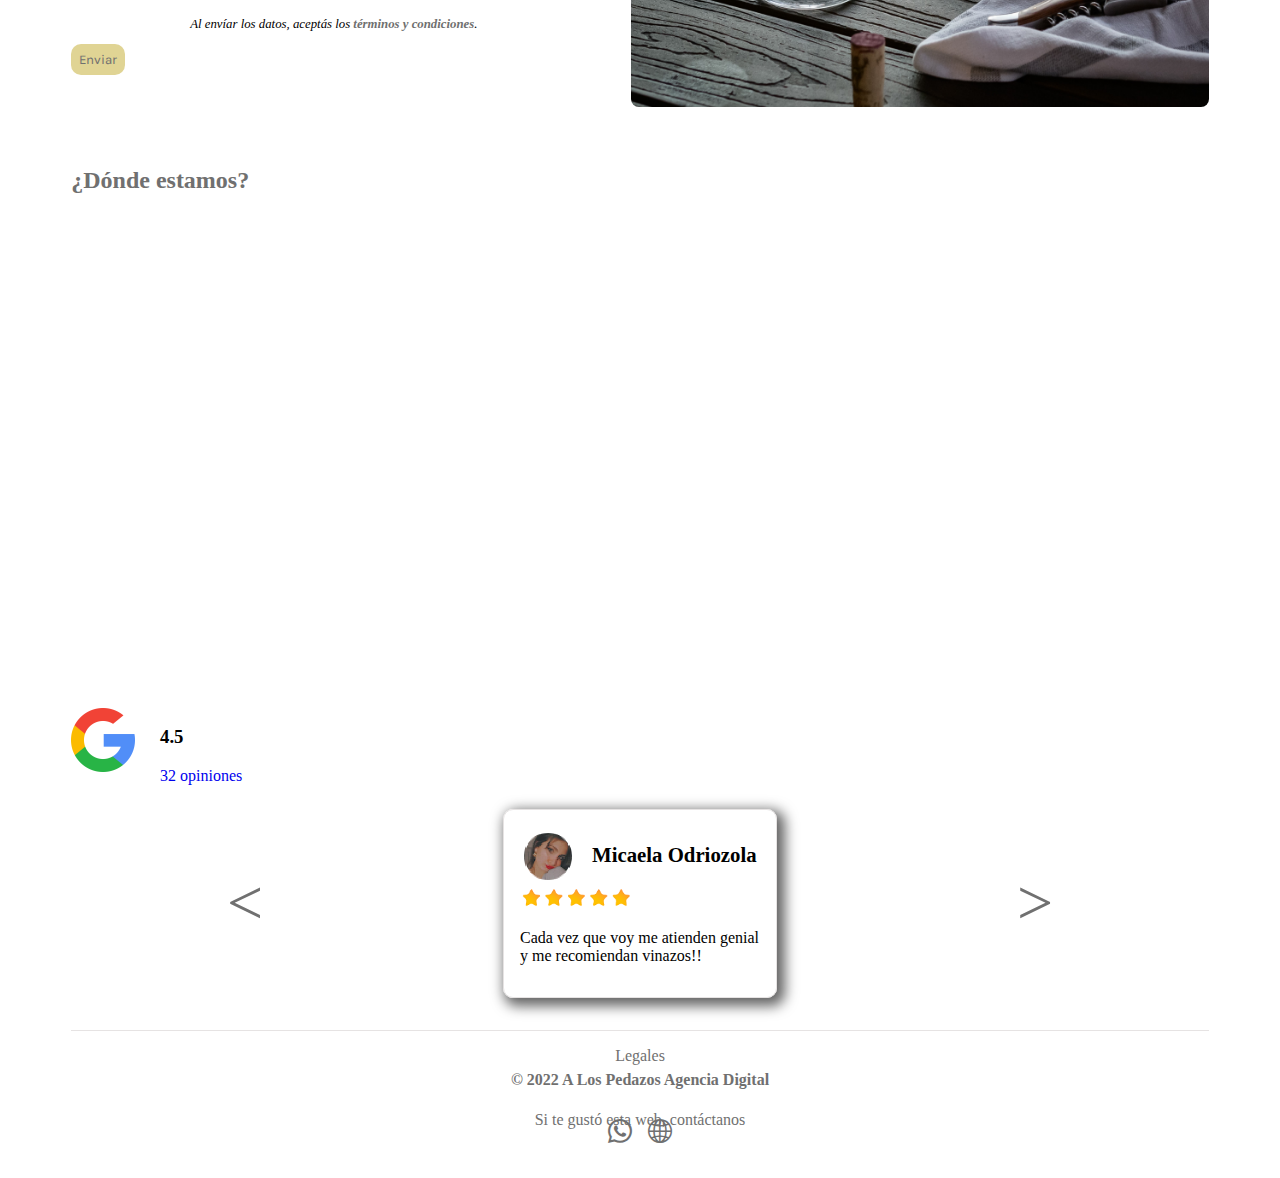
==== commit db176406: "primer commit" ====
--- a/index.html
+++ b/index.html
@@ -45,6 +45,9 @@
               <li class="nav-item">
                 <a class="nav-link" href="#ancla-mapa">¿Cómo llegar?</a>
               </li>
+              <li class="nav-item">
+                <a class="nav-link" href="secciones/club-del-vino.html">Club del Vino</a>
+              </li>
             </ul>
           </div>
         </div>
@@ -77,22 +80,22 @@
 
         <!-- BOTÓN CLUB DEL VINO-->
 
-        <!-- DESHABILITADO
         <div class="boton-club-del-vino">
 
           <div class="contenedor-texto-titulo-club-del-vino">
 
             <h2 class="gm-font-type titulo-club-del-vino">Club del Vino</h2>
           
-            <p class="gm-font-type texto-club-del-vino">Obtené la membresía de nuestro Club del Vino y recibí todos los meses en tu casa todos los mejores vinos seleccionados.</p>
-
-          </div>
-
-          <a class="gm-font-type gm-botones-club-del-vino" href="">Inscribirme</a>
-
-        </div>
-        -->
-
+            <p class="gm-font-type texto-club-del-vino">
+              Obtené la membresía de nuestro Club del Vino y recibí cada mes en tu casa una cuidada selección de vinos destacados.
+            </p>
+
+          </div>
+
+          <a class="gm-font-type gm-botones-club-del-vino" href="secciones/club-del-vino.html">Conocer más</a>
+
+        </div>
+        
         <!-- FIN BOTÓN CLUB DEL VINO-->
 
         <!-- DESCRIPCIÓN MARCA Y FORMULARIO-->
@@ -241,7 +244,6 @@
 
     <script> //Genera la fecha del día y se la suma al formulario para que nos llegue en la base de datos
       date = new Date().toLocaleDateString();
-      document.write(date);
       let fechaActual = document.getElementById("fecha");
       fechaActual.value = date;  
     </script>
--- a/css/styles.css
+++ b/css/styles.css
@@ -38,7 +38,7 @@
     width: 100%;
     height: 30rem;
     margin: auto;
-    background-image: url(../images/lucas-santos-wU2PEf1UVvM-unsplash-01.jpg);
+    background-image: url(../images/fondo-boton-club-del-vino.webp);
     background-size: cover;
     filter: brightness(60%);
     position: absolute; /*El position absolute permite que otros elementos ocupen el mismo espacio*/
@@ -92,7 +92,7 @@
     max-height: 50rem;
     margin: auto;
     border-radius: 10px;
-    background-image: url(../images/yogendra-singh-7FjxbHnbibQ-unsplash-01.jpg);
+    background-image: url(../images/fondo-boton-club-del-vino.webp);
     background-size: cover;
     padding: 1.5rem;
 
@@ -132,6 +132,11 @@
     text-decoration: none;
     justify-self: center;
     align-self: center;
+}
+
+.gm-botones-club-del-vino:hover{
+    background-color: var(--primary-color-hard);
+    color: var(--gris-2);
 }
 
 @media (max-width: 700px){
@@ -319,6 +324,7 @@
     color: var(--secondary-color-hard);
 }
 
+
 /*MEDIA QUERY*/
 
 @media (max-width: 1100px){
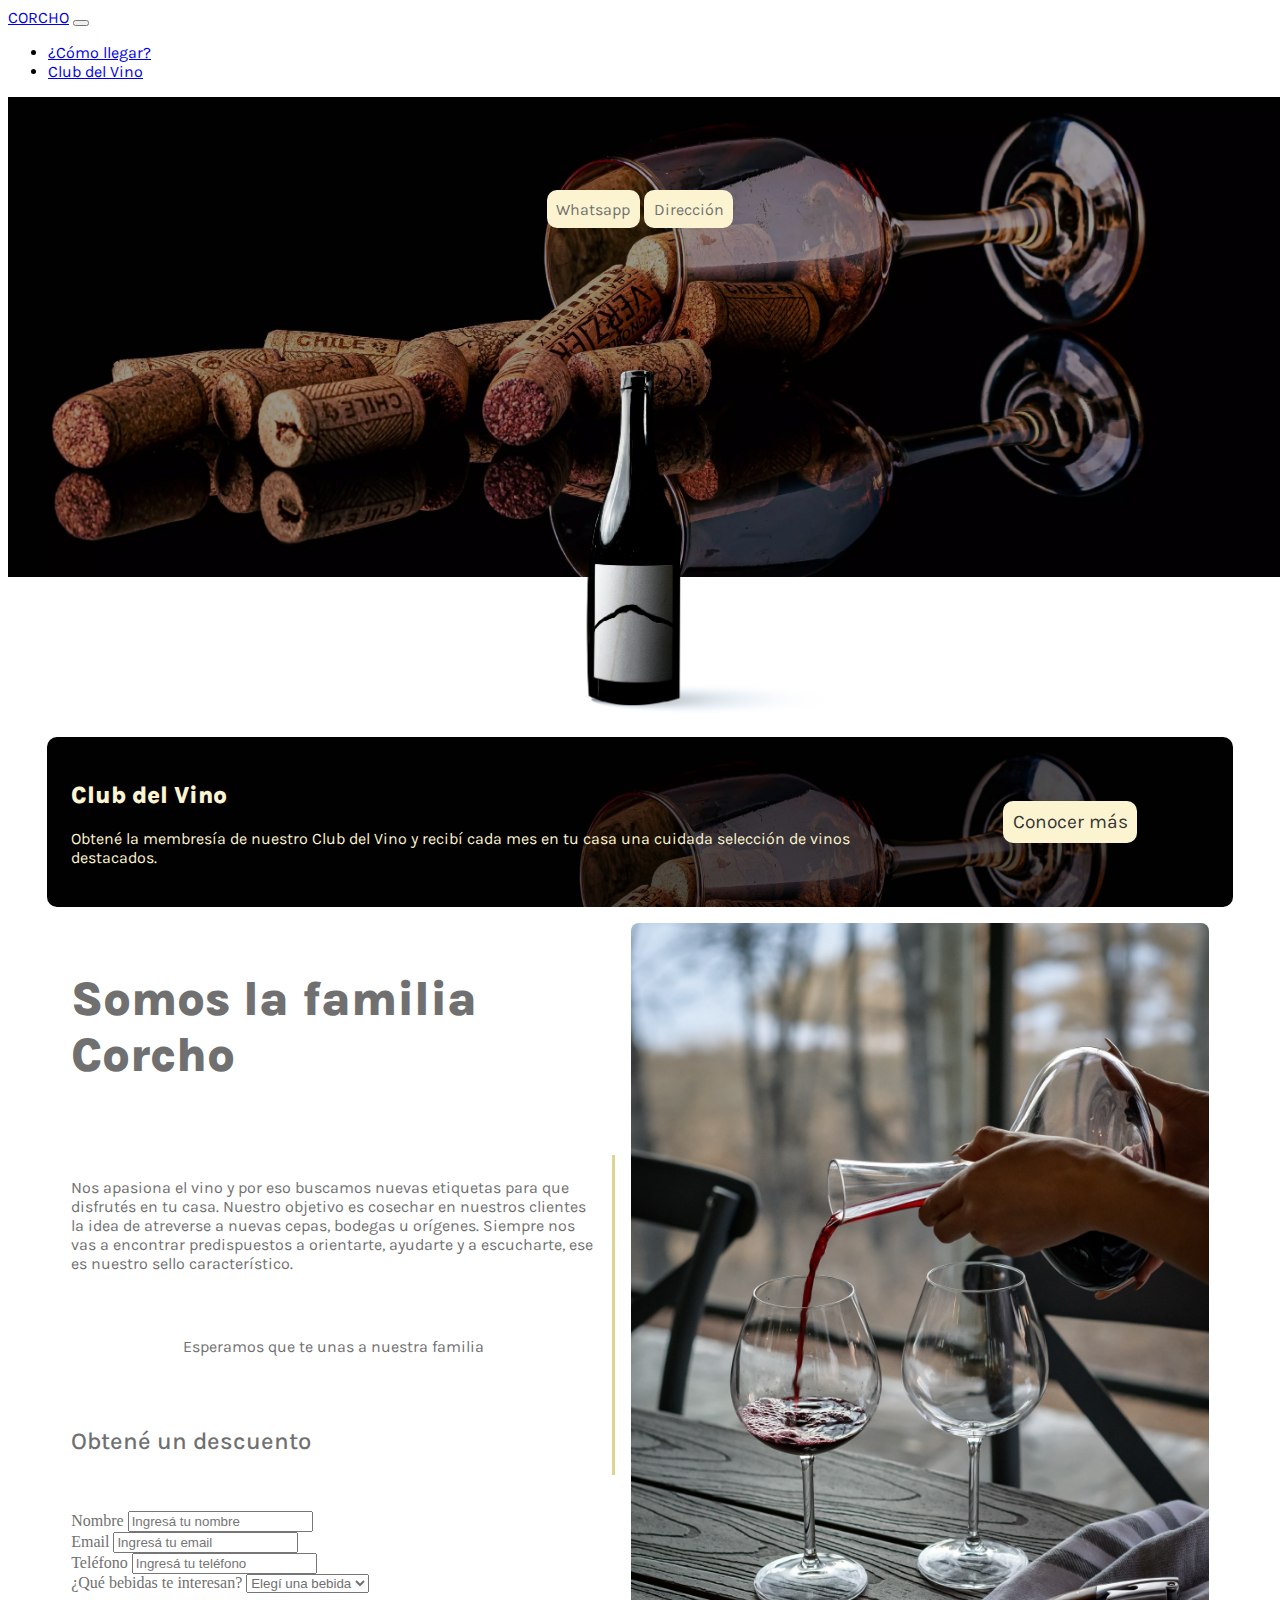
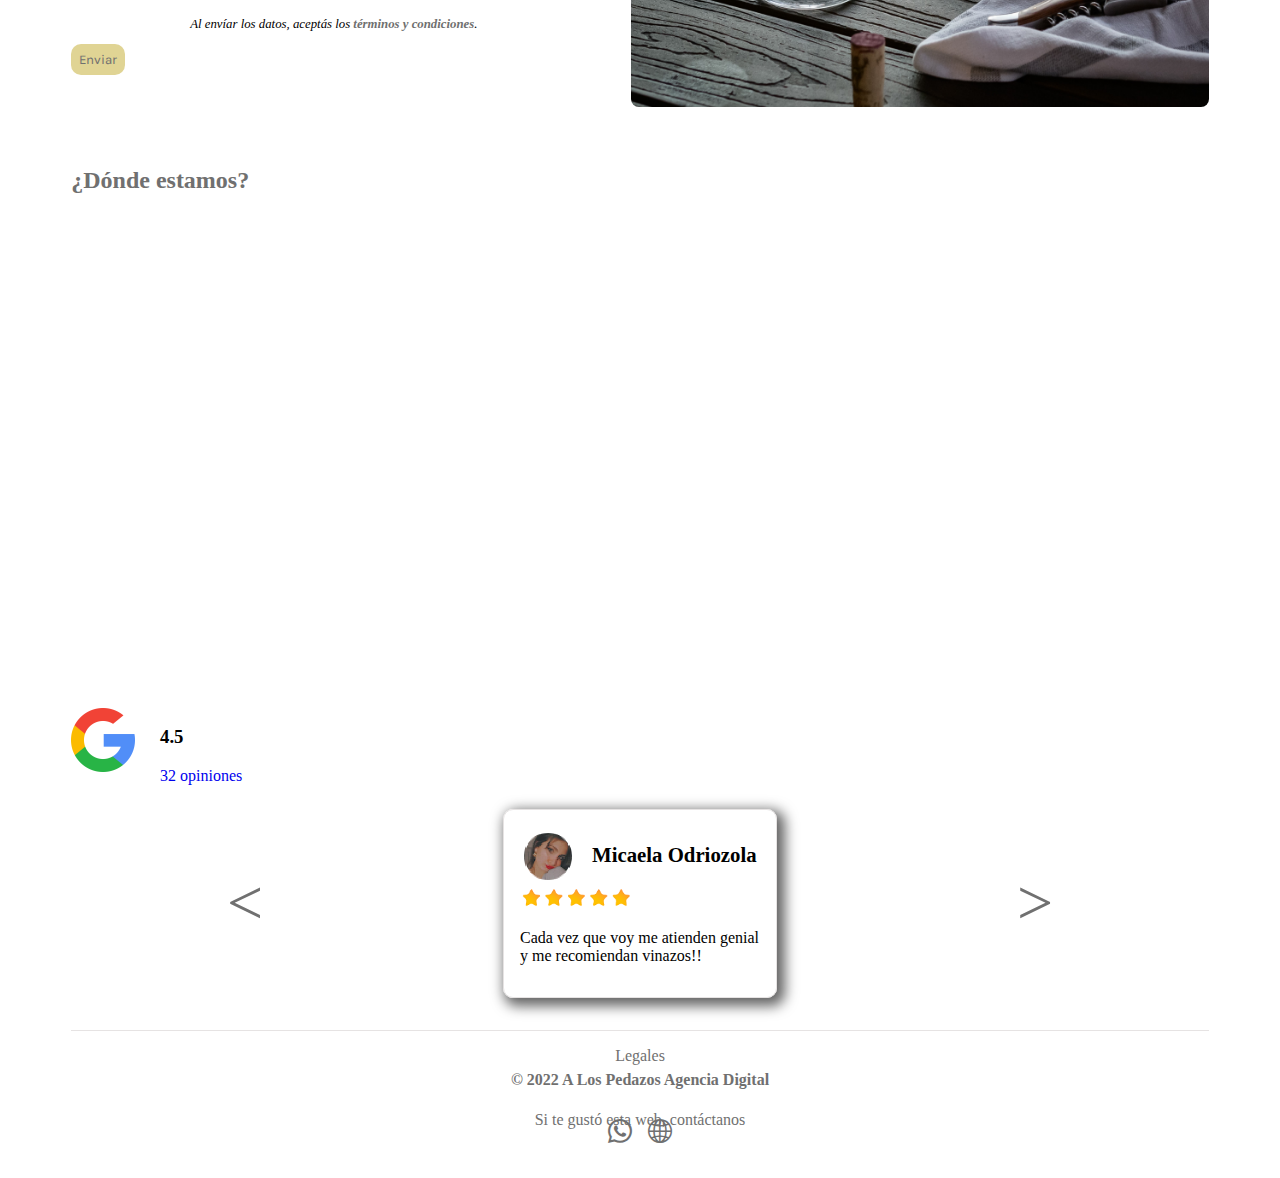
==== commit 9c03a4b6: "primer commit" ====
--- a/index.html
+++ b/index.html
@@ -37,11 +37,6 @@
           </button>
           <div class="collapse navbar-collapse" id="navbarNav">
             <ul class="navbar-nav">
-              <!-- deshabilitado 
-              <li class="nav-item">
-                <a class="nav-link" href="club-del-vino.html">Club del vino</a>
-              </li>
-            -->
               <li class="nav-item">
                 <a class="nav-link" href="#ancla-mapa">¿Cómo llegar?</a>
               </li>
--- a/css/styles.css
+++ b/css/styles.css
@@ -9,6 +9,7 @@
     --blanco-2: #f8f5f5;
     --gris-1: #e6e3e3;
     --gris-2: #707070;
+    --gris-3: #353535;
 }
 
 /*Establecer tipografía para modificar los componentes de bootstrap. A los componentes propios, le aplicamos directamente la tipografía a la clase para que después sea más fácil modificarlos*/
@@ -92,7 +93,7 @@
     max-height: 50rem;
     margin: auto;
     border-radius: 10px;
-    background-image: url(../images/fondo-boton-club-del-vino.webp);
+    background-image: url(../images/fondo-boton-club-del-vino-2.jpg);
     background-size: cover;
     padding: 1.5rem;
 
@@ -127,7 +128,7 @@
     height: fit-content;
     padding: 0.6rem;
     background-color: var(--primary-color);
-    color: var(--gris-2);
+    color: var(--gris-3);
     border-radius: 10px;
     text-decoration: none;
     justify-self: center;
